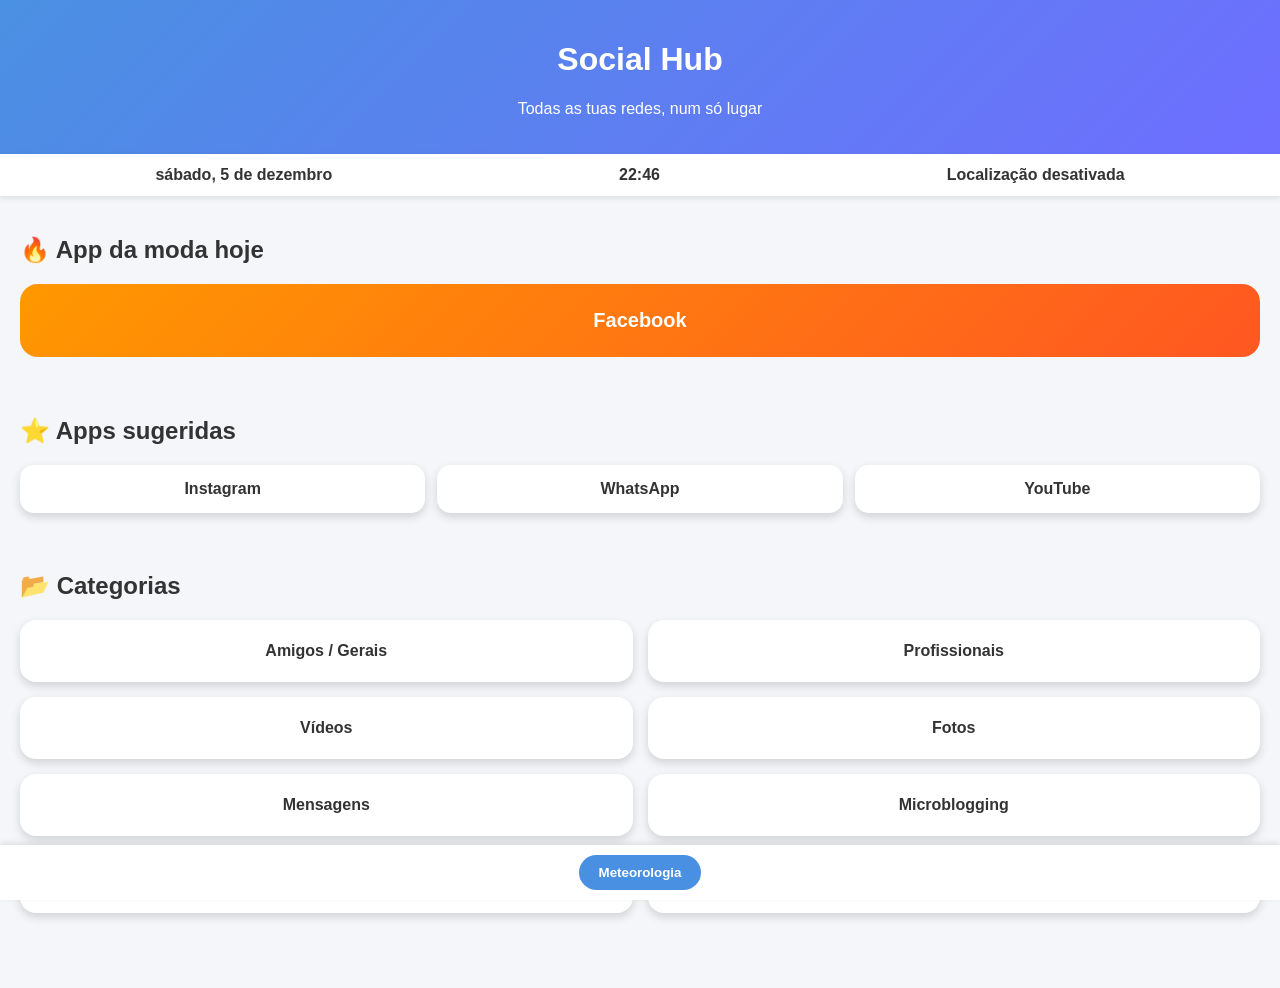
==== index.html @ f5e33314 "Update index.html" ====
<!DOCTYPE html>
<html lang="pt">
<head>
  <meta charset="UTF-8">
  <meta name="viewport" content="width=device-width, initial-scale=1.0">
  <title>Social Hub</title>
  <link rel="stylesheet" href="style.css">
</head>
<body>

<header class="top">
  <h1>Social Hub</h1>
  <p>Todas as tuas redes, num só lugar</p>
</header>

<section class="info-bar">
  <div id="data"></div>
  <div id="hora"></div>
  <div id="localizacao">A localizar...</div>
</section>

<section class="section destaque">
  <h2>🔥 App da moda hoje</h2>
  <div id="appModa" class="highlight-card" onclick="abrirAppModa()"></div>
</section>

<section class="section">
  <h2>⭐ Apps sugeridas</h2>
  <div class="cards">
    <div class="card" onclick="abrirCategoria('gerais')">Instagram</div>
    <div class="card" onclick="abrirCategoria('mensagens')">WhatsApp</div>
    <div class="card" onclick="abrirCategoria('videos')">YouTube</div>
  </div>
</section>

<section class="section">
  <h2>📂 Categorias</h2>
  <div class="categories">
    <div class="category" onclick="abrirCategoria('gerais')">Amigos / Gerais</div>
    <div class="category" onclick="abrirCategoria('profissionais')">Profissionais</div>
    <div class="category" onclick="abrirCategoria('videos')">Vídeos</div>
    <div class="category" onclick="abrirCategoria('fotos')">Fotos</div>
    <div class="category" onclick="abrirCategoria('mensagens')">Mensagens</div>
    <div class="category" onclick="abrirCategoria('microblogging')">Microblogging</div>
    <div class="category" onclick="abrirCategoria('nichos')">Nicho / Interesses</div>
    <div class="category" onclick="abrirCategoria('regionais')">Regionais</div>
  </div>
</section>

<footer>
  <button onclick="alert('Meteorologia em breve 🌦️')">Meteorologia</button>
</footer>

<script src="script.js"></script>
<script>
/* =====================
   DATA & HORA
===================== */
function atualizarHora() {
  const agora = new Date();
  document.getElementById("hora").innerText =
    agora.toLocaleTimeString("pt-PT", { hour: '2-digit', minute: '2-digit' });
  document.getElementById("data").innerText =
    agora.toLocaleDateString("pt-PT", { weekday: 'long', day: 'numeric', month: 'long' });
}
atualizarHora();
setInterval(atualizarHora, 1000);

/* =====================
   APP DA MODA
===================== */
const appsModa = [
  { nome: "Instagram", link: "category.html?cat=gerais" },
  { nome: "TikTok", link: "category.html?cat=gerais" },
  { nome: "WhatsApp", link: "category.html?cat=mensagens" },
  { nome: "Telegram", link: "category.html?cat=mensagens" },
  { nome: "YouTube", link: "category.html?cat=videos" },
  { nome: "Facebook", link: "category.html?cat=gerais" }
];

const hoje = new Date().getDate();
const appModaHoje = appsModa[hoje % appsModa.length];

document.getElementById("appModa").innerText = appModaHoje.nome;

function abrirAppModa() {
  window.location.href = appModaHoje.link;
}

/* =====================
   LOCALIZAÇÃO (SÓ CIDADE)
===================== */
if (navigator.geolocation) {
  navigator.geolocation.getCurrentPosition(pos => {
    fetch(`https://nominatim.openstreetmap.org/reverse?format=json&lat=${pos.coords.latitude}&lon=${pos.coords.longitude}`)
      .then(res => res.json())
      .then(data => {
        const cidade =
          data.address.city ||
          data.address.town ||
          data.address.village ||
          "";
        document.getElementById("localizacao").innerText = cidade || "Localização indisponível";
      });
  }, () => {
    document.getElementById("localizacao").innerText = "Localização desativada";
  });
}
</script>

</body>
</html>
---- style.css ----
* { box-sizing: border-box; }

body {
  margin: 0;
  font-family: Arial, sans-serif;
  background: #f4f6fa;
  color: #333;
}

.top {
  background: linear-gradient(135deg, #4a90e2, #6f6eff);
  color: white;
  text-align: center;
  padding: 20px;
}

.info-bar {
  display: flex;
  justify-content: space-around;
  background: white;
  padding: 12px;
  font-weight: bold;
  box-shadow: 0 2px 6px rgba(0,0,0,0.1);
}

.section {
  padding: 20px;
}

.highlight-card {
  background: linear-gradient(135deg, #ff9800, #ff5722);
  color: white;
  text-align: center;
  padding: 25px;
  border-radius: 18px;
  font-size: 20px;
  font-weight: bold;
}

.cards {
  display: flex;
  gap: 12px;
}

.card {
  flex: 1;
  background: white;
  padding: 15px;
  text-align: center;
  border-radius: 14px;
  box-shadow: 0 4px 10px rgba(0,0,0,0.15);
  font-weight: bold;
}

.categories {
  display: grid;
  grid-template-columns: repeat(2, 1fr);
  gap: 15px;
}

.category {
  background: white;
  padding: 22px 10px;
  text-align: center;
  border-radius: 16px;
  box-shadow: 0 4px 10px rgba(0,0,0,0.15);
  font-weight: bold;
  cursor: pointer;
}

footer {
  position: sticky;
  bottom: 0;
  background: white;
  padding: 10px;
  text-align: center;
  box-shadow: 0 -2px 6px rgba(0,0,0,0.1);
}

footer button {
  padding: 10px 20px;
  border: none;
  border-radius: 20px;
  background: #4a90e2;
  color: white;
  font-weight: bold;
}
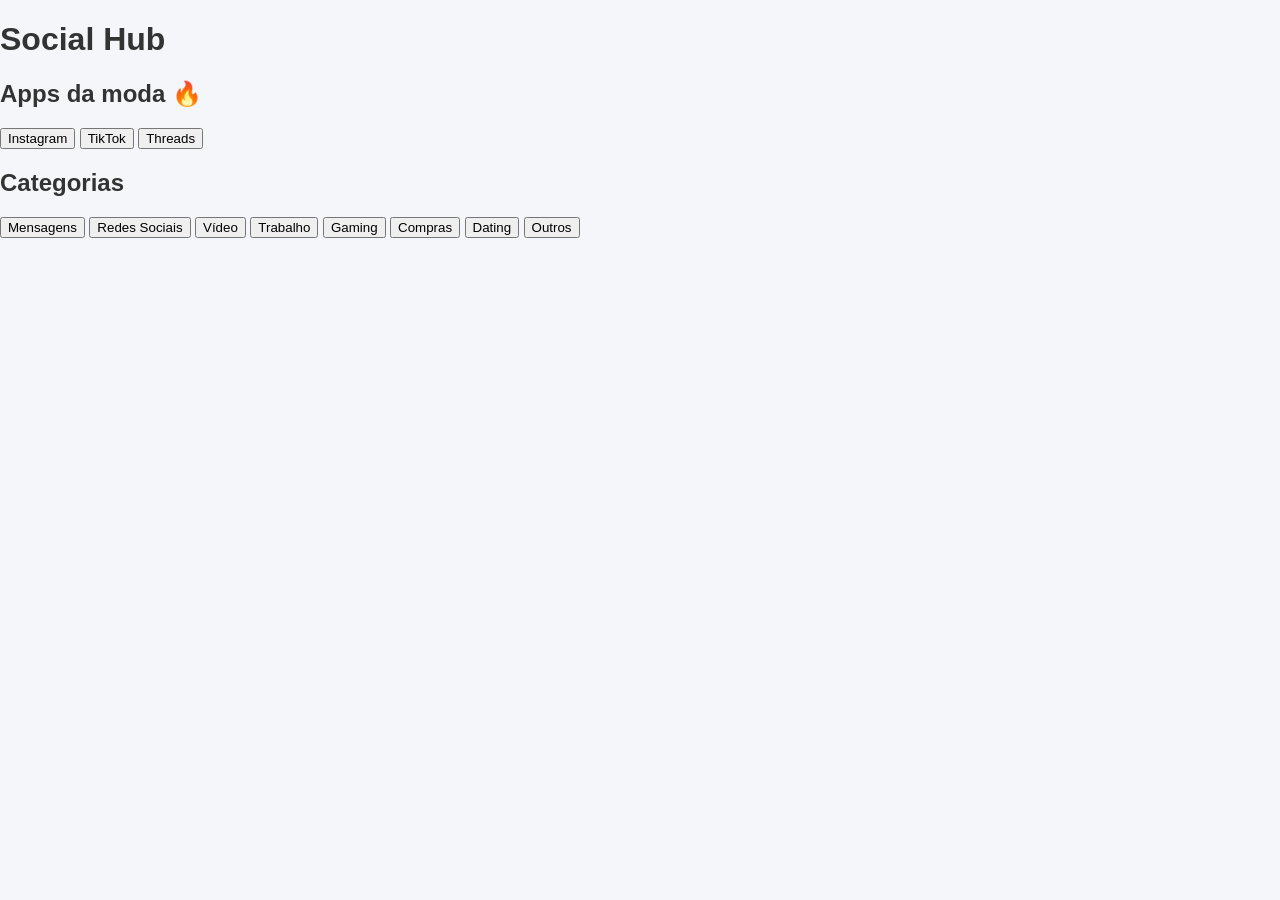
==== commit 706f078f: "Update index.html" ====
--- a/index.html
+++ b/index.html
@@ -1,5 +1,5 @@
 <!DOCTYPE html>
-<html lang="pt">
+<html lang="pt-PT">
 <head>
   <meta charset="UTF-8">
   <meta name="viewport" content="width=device-width, initial-scale=1.0">
@@ -8,105 +8,37 @@
 </head>
 <body>
 
-<header class="top">
+<header>
   <h1>Social Hub</h1>
-  <p>Todas as tuas redes, num só lugar</p>
+  <div id="info">
+    <span id="dataHora"></span>
+    <span id="cidade"></span>
+  </div>
 </header>
 
-<section class="info-bar">
-  <div id="data"></div>
-  <div id="hora"></div>
-  <div id="localizacao">A localizar...</div>
-</section>
-
-<section class="section destaque">
-  <h2>🔥 App da moda hoje</h2>
-  <div id="appModa" class="highlight-card" onclick="abrirAppModa()"></div>
-</section>
-
-<section class="section">
-  <h2>⭐ Apps sugeridas</h2>
-  <div class="cards">
-    <div class="card" onclick="abrirCategoria('gerais')">Instagram</div>
-    <div class="card" onclick="abrirCategoria('mensagens')">WhatsApp</div>
-    <div class="card" onclick="abrirCategoria('videos')">YouTube</div>
+<section>
+  <h2>Apps da moda 🔥</h2>
+  <div class="grid">
+    <button onclick="abrirApp('instagram')">Instagram</button>
+    <button onclick="abrirApp('tiktok')">TikTok</button>
+    <button onclick="abrirApp('threads')">Threads</button>
   </div>
 </section>
 
-<section class="section">
-  <h2>📂 Categorias</h2>
-  <div class="categories">
-    <div class="category" onclick="abrirCategoria('gerais')">Amigos / Gerais</div>
-    <div class="category" onclick="abrirCategoria('profissionais')">Profissionais</div>
-    <div class="category" onclick="abrirCategoria('videos')">Vídeos</div>
-    <div class="category" onclick="abrirCategoria('fotos')">Fotos</div>
-    <div class="category" onclick="abrirCategoria('mensagens')">Mensagens</div>
-    <div class="category" onclick="abrirCategoria('microblogging')">Microblogging</div>
-    <div class="category" onclick="abrirCategoria('nichos')">Nicho / Interesses</div>
-    <div class="category" onclick="abrirCategoria('regionais')">Regionais</div>
+<section>
+  <h2>Categorias</h2>
+  <div class="grid">
+    <button onclick="abrirCategoria('mensagens')">Mensagens</button>
+    <button onclick="abrirCategoria('redes')">Redes Sociais</button>
+    <button onclick="abrirCategoria('video')">Vídeo</button>
+    <button onclick="abrirCategoria('trabalho')">Trabalho</button>
+    <button onclick="abrirCategoria('gaming')">Gaming</button>
+    <button onclick="abrirCategoria('compras')">Compras</button>
+    <button onclick="abrirCategoria('dating')">Dating</button>
+    <button onclick="abrirCategoria('outros')">Outros</button>
   </div>
 </section>
 
-<footer>
-  <button onclick="alert('Meteorologia em breve 🌦️')">Meteorologia</button>
-</footer>
-
 <script src="script.js"></script>
-<script>
-/* =====================
-   DATA & HORA
-===================== */
-function atualizarHora() {
-  const agora = new Date();
-  document.getElementById("hora").innerText =
-    agora.toLocaleTimeString("pt-PT", { hour: '2-digit', minute: '2-digit' });
-  document.getElementById("data").innerText =
-    agora.toLocaleDateString("pt-PT", { weekday: 'long', day: 'numeric', month: 'long' });
-}
-atualizarHora();
-setInterval(atualizarHora, 1000);
-
-/* =====================
-   APP DA MODA
-===================== */
-const appsModa = [
-  { nome: "Instagram", link: "category.html?cat=gerais" },
-  { nome: "TikTok", link: "category.html?cat=gerais" },
-  { nome: "WhatsApp", link: "category.html?cat=mensagens" },
-  { nome: "Telegram", link: "category.html?cat=mensagens" },
-  { nome: "YouTube", link: "category.html?cat=videos" },
-  { nome: "Facebook", link: "category.html?cat=gerais" }
-];
-
-const hoje = new Date().getDate();
-const appModaHoje = appsModa[hoje % appsModa.length];
-
-document.getElementById("appModa").innerText = appModaHoje.nome;
-
-function abrirAppModa() {
-  window.location.href = appModaHoje.link;
-}
-
-/* =====================
-   LOCALIZAÇÃO (SÓ CIDADE)
-===================== */
-if (navigator.geolocation) {
-  navigator.geolocation.getCurrentPosition(pos => {
-    fetch(`https://nominatim.openstreetmap.org/reverse?format=json&lat=${pos.coords.latitude}&lon=${pos.coords.longitude}`)
-      .then(res => res.json())
-      .then(data => {
-        const cidade =
-          data.address.city ||
-          data.address.town ||
-          data.address.village ||
-          "";
-        document.getElementById("localizacao").innerText = cidade || "Localização indisponível";
-      });
-  }, () => {
-    document.getElementById("localizacao").innerText = "Localização desativada";
-  });
-}
-</script>
-
 </body>
 </html>
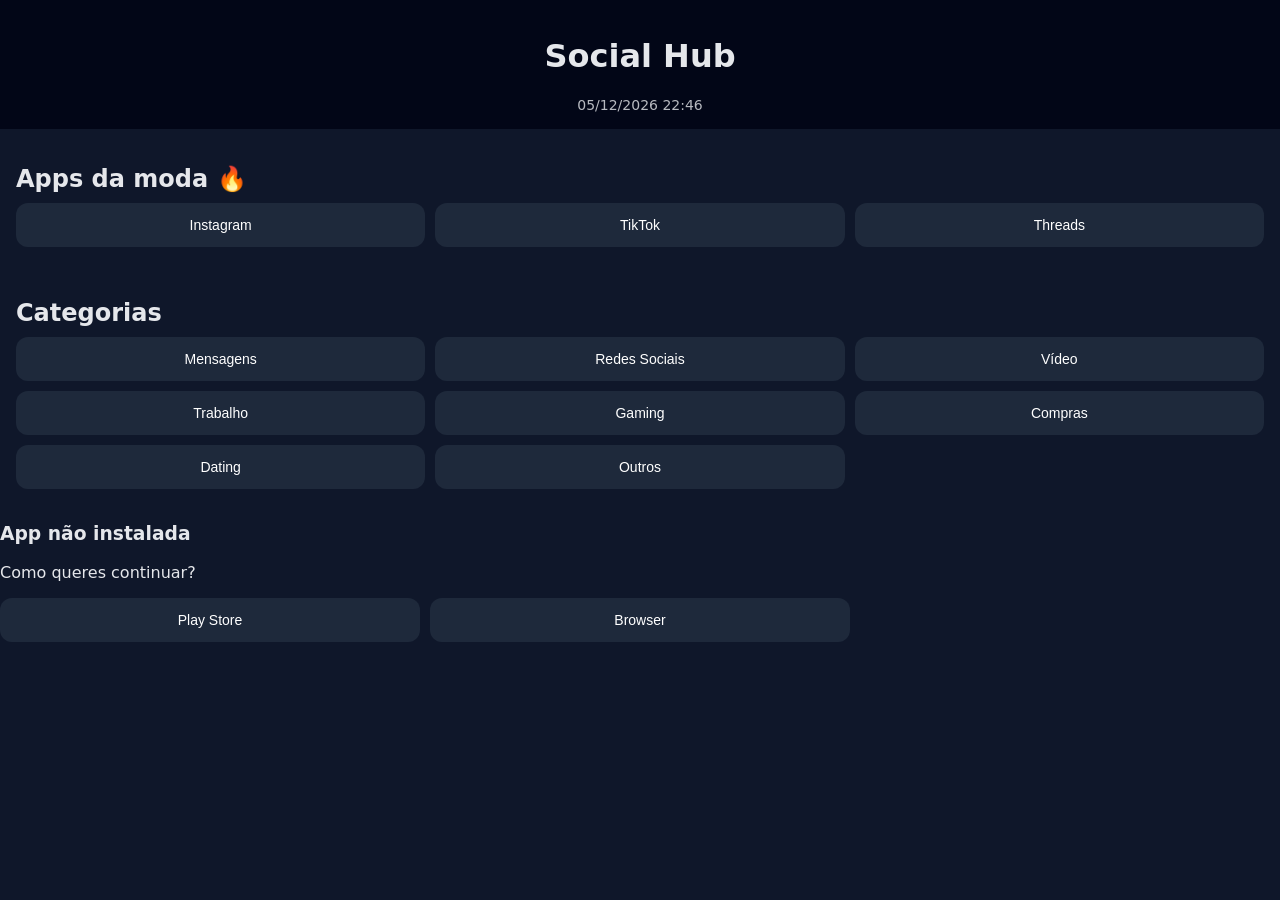
==== commit 00a523c8: "Update index.html" ====
--- a/index.html
+++ b/index.html
@@ -39,6 +39,18 @@
   </div>
 </section>
 
+<!-- MODAL -->
+<div id="modal" class="hidden">
+  <div class="modal-box">
+    <h3>App não instalada</h3>
+    <p>Como queres continuar?</p>
+    <div class="grid">
+      <button id="btnPlayStore">Play Store</button>
+      <button id="btnBrowser">Browser</button>
+    </div>
+  </div>
+</div>
+
 <script src="script.js"></script>
 </body>
 </html>
--- a/style.css
+++ b/style.css
@@ -1,87 +1,44 @@
-* { box-sizing: border-box; }
-
 body {
   margin: 0;
-  font-family: Arial, sans-serif;
-  background: #f4f6fa;
-  color: #333;
+  font-family: system-ui, Arial, sans-serif;
+  background: #0f172a;
+  color: #e5e7eb;
 }
 
-.top {
-  background: linear-gradient(135deg, #4a90e2, #6f6eff);
-  color: white;
+header {
+  padding: 16px;
   text-align: center;
-  padding: 20px;
+  background: #020617;
 }
 
-.info-bar {
-  display: flex;
-  justify-content: space-around;
-  background: white;
-  padding: 12px;
-  font-weight: bold;
-  box-shadow: 0 2px 6px rgba(0,0,0,0.1);
+#info {
+  font-size: 14px;
+  opacity: 0.8;
 }
 
-.section {
-  padding: 20px;
+section {
+  padding: 16px;
 }
 
-.highlight-card {
-  background: linear-gradient(135deg, #ff9800, #ff5722);
-  color: white;
-  text-align: center;
-  padding: 25px;
-  border-radius: 18px;
-  font-size: 20px;
-  font-weight: bold;
+h2 {
+  margin-bottom: 10px;
 }
 
-.cards {
-  display: flex;
-  gap: 12px;
+.grid {
+  display: grid;
+  grid-template-columns: repeat(3, 1fr);
+  gap: 10px;
 }
 
-.card {
-  flex: 1;
-  background: white;
-  padding: 15px;
-  text-align: center;
-  border-radius: 14px;
-  box-shadow: 0 4px 10px rgba(0,0,0,0.15);
-  font-weight: bold;
+button {
+  padding: 14px;
+  border: none;
+  border-radius: 12px;
+  background: #1e293b;
+  color: white;
+  font-size: 14px;
 }
 
-.categories {
-  display: grid;
-  grid-template-columns: repeat(2, 1fr);
-  gap: 15px;
+button:active {
+  background: #334155;
 }
-
-.category {
-  background: white;
-  padding: 22px 10px;
-  text-align: center;
-  border-radius: 16px;
-  box-shadow: 0 4px 10px rgba(0,0,0,0.15);
-  font-weight: bold;
-  cursor: pointer;
-}
-
-footer {
-  position: sticky;
-  bottom: 0;
-  background: white;
-  padding: 10px;
-  text-align: center;
-  box-shadow: 0 -2px 6px rgba(0,0,0,0.1);
-}
-
-footer button {
-  padding: 10px 20px;
-  border: none;
-  border-radius: 20px;
-  background: #4a90e2;
-  color: white;
-  font-weight: bold;
-}
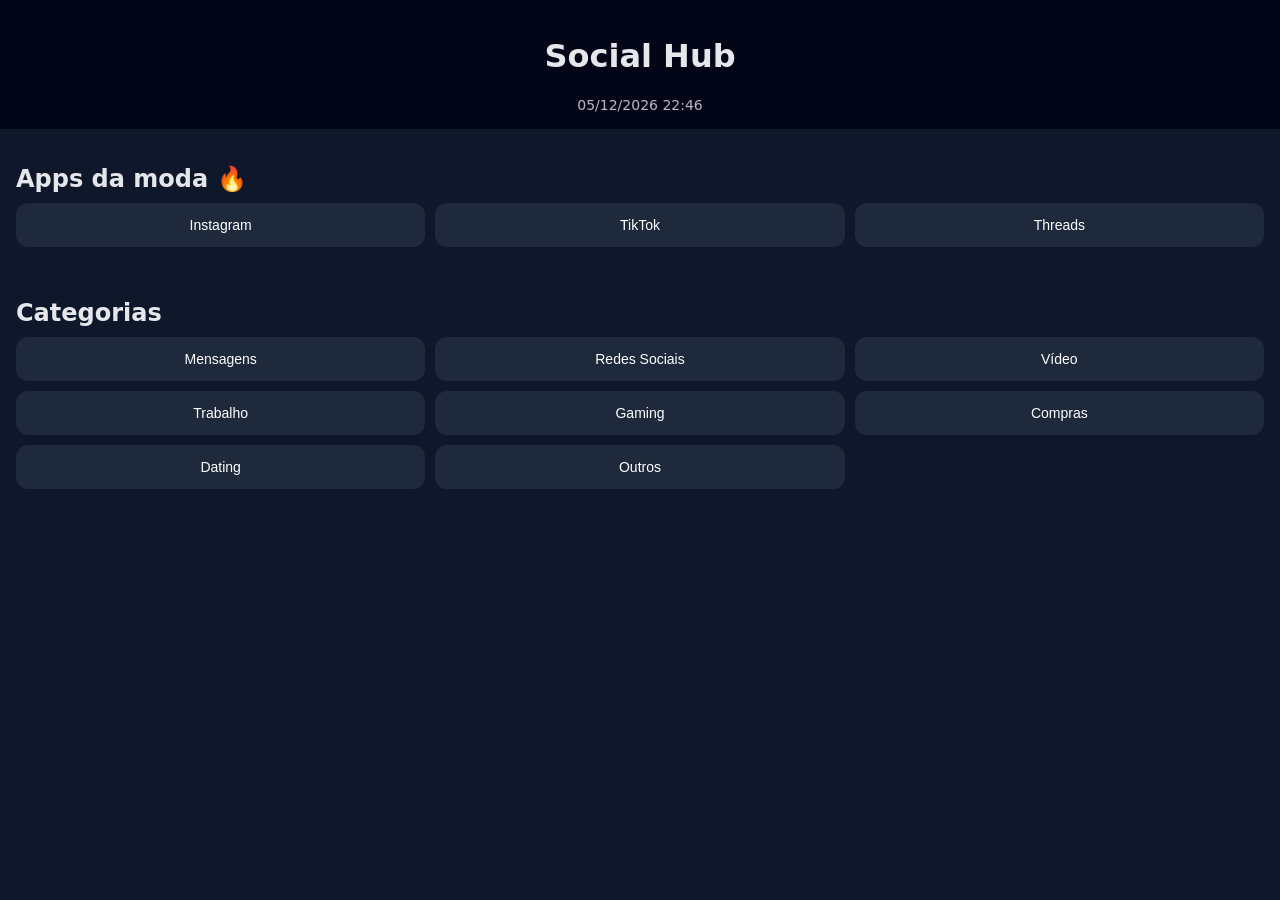
==== commit 4897b8db: "Update index.html" ====
--- a/index.html
+++ b/index.html
@@ -19,9 +19,9 @@
 <section>
   <h2>Apps da moda 🔥</h2>
   <div class="grid">
-    <button onclick="abrirApp('instagram')">Instagram</button>
-    <button onclick="abrirApp('tiktok')">TikTok</button>
-    <button onclick="abrirApp('threads')">Threads</button>
+    <button onclick="abrirApp(apps.instagram)">Instagram</button>
+    <button onclick="abrirApp(apps.tiktok)">TikTok</button>
+    <button onclick="abrirApp(apps.threads)">Threads</button>
   </div>
 </section>
 
@@ -39,8 +39,8 @@
   </div>
 </section>
 
-<!-- MODAL -->
-<div id="modal" class="hidden">
+<!-- MODAL PARA APP NÃO INSTALADA -->
+<div id="modalApp" class="hidden">
   <div class="modal-box">
     <h3>App não instalada</h3>
     <p>Como queres continuar?</p>
--- a/style.css
+++ b/style.css
@@ -42,3 +42,35 @@
 button:active {
   background: #334155;
 }
+
+/* MODAL */
+#modal {
+  position: fixed;
+  inset: 0;
+  background: rgba(0,0,0,0.6);
+  display: flex;
+  align-items: center;
+  justify-content: center;
+  z-index: 999;
+}
+
+.hidden {
+  display: none;
+}
+
+.modal-box {
+  background: #020617;
+  padding: 20px;
+  border-radius: 16px;
+  width: 90%;
+  max-width: 320px;
+  text-align: center;
+}
+
+.modal-box h3 {
+  margin-top: 0;
+}
+
+.modal-box .grid {
+  grid-template-columns: repeat(2, 1fr);
+}
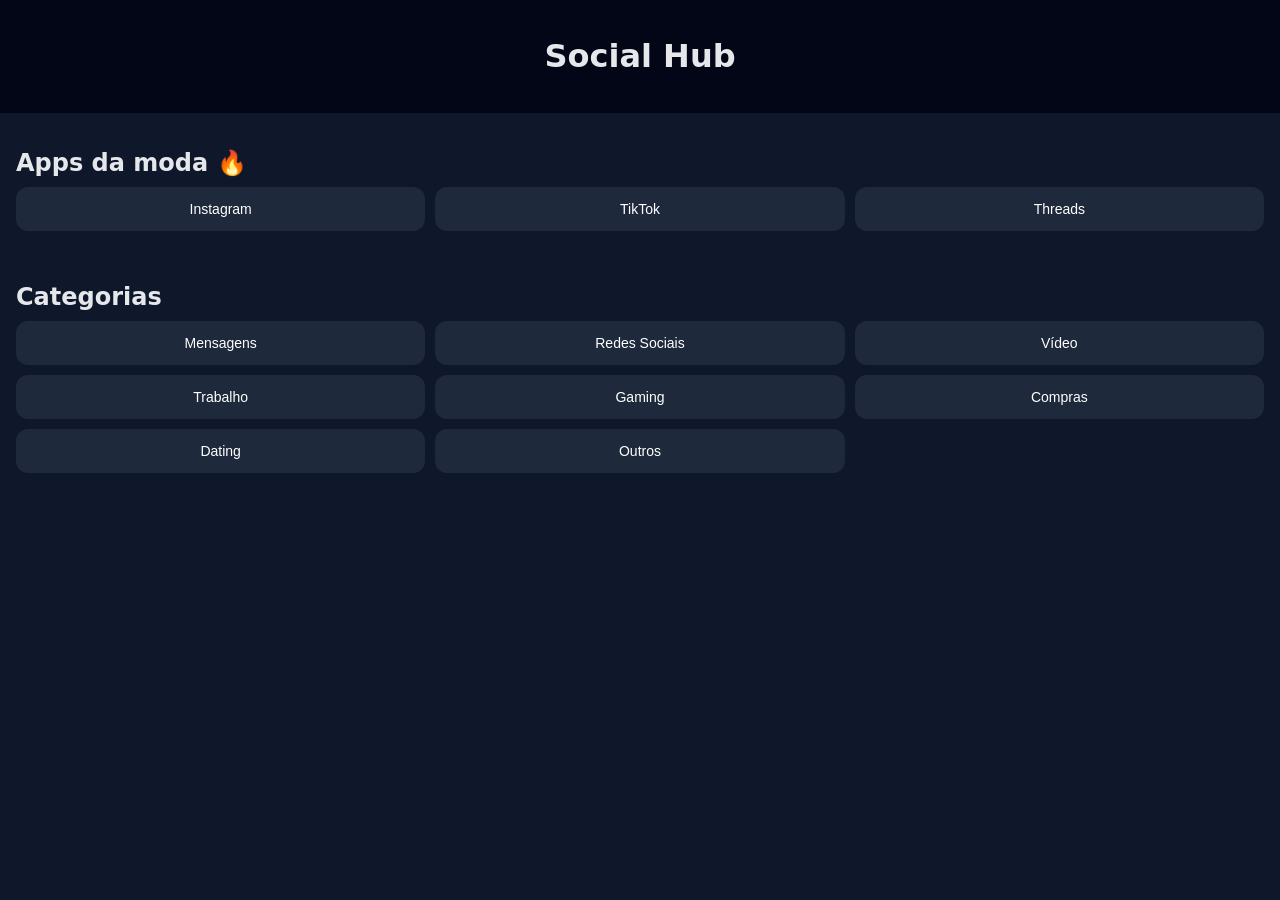
==== commit cf1d795a: "Update index.html" ====
--- a/index.html
+++ b/index.html
@@ -39,18 +39,6 @@
   </div>
 </section>
 
-<!-- MODAL PARA APP NÃO INSTALADA -->
-<div id="modalApp" class="hidden">
-  <div class="modal-box">
-    <h3>App não instalada</h3>
-    <p>Como queres continuar?</p>
-    <div class="grid">
-      <button id="btnPlayStore">Play Store</button>
-      <button id="btnBrowser">Browser</button>
-    </div>
-  </div>
-</div>
-
 <script src="script.js"></script>
 </body>
 </html>
--- a/style.css
+++ b/style.css
@@ -44,7 +44,7 @@
 }
 
 /* MODAL */
-#modal {
+#modalApp {
   position: fixed;
   inset: 0;
   background: rgba(0,0,0,0.6);
@@ -73,4 +73,6 @@
 
 .modal-box .grid {
   grid-template-columns: repeat(2, 1fr);
+  gap: 10px;
+  margin-top: 10px;
 }
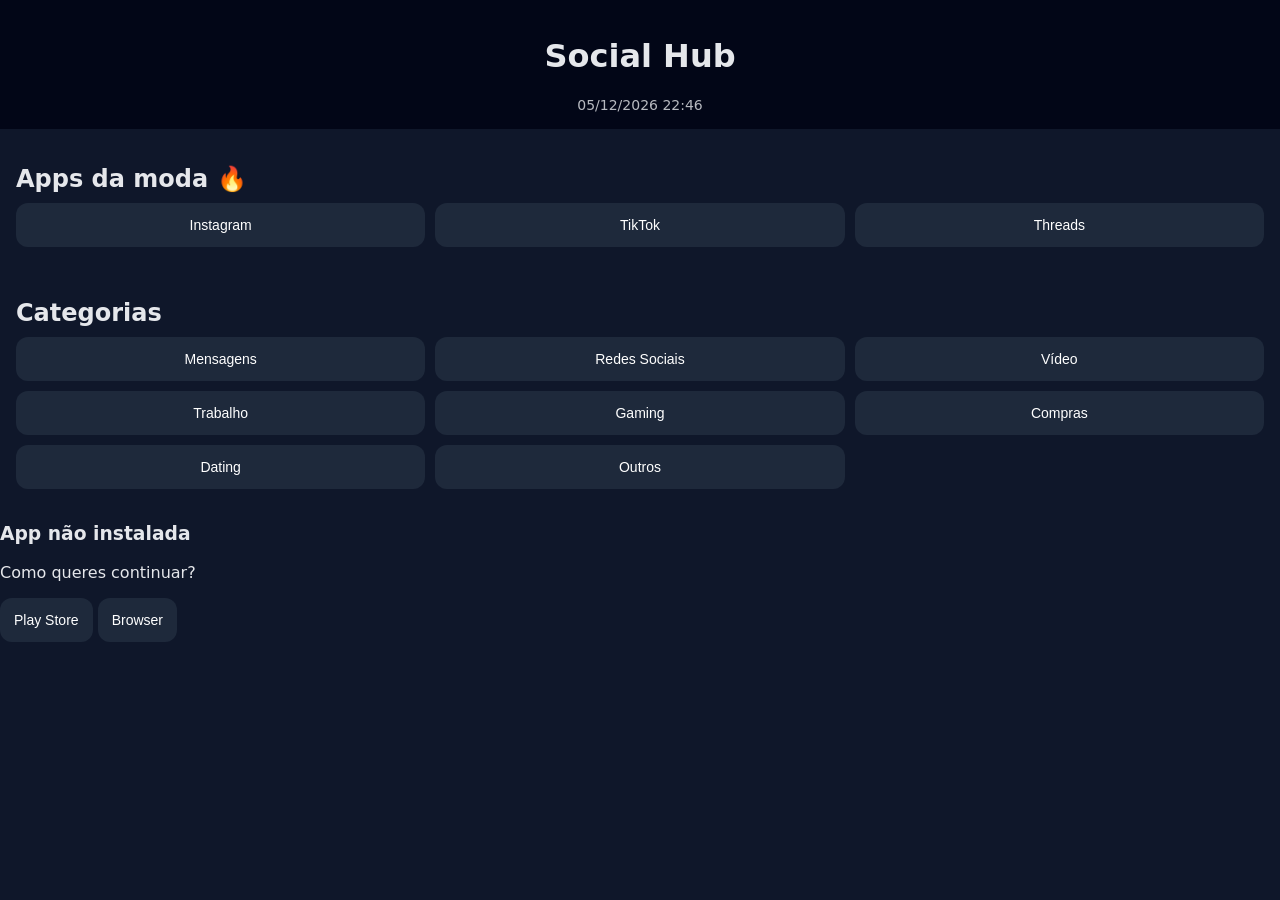
==== commit 84d5b82e: "Update index.html" ====
--- a/index.html
+++ b/index.html
@@ -39,6 +39,18 @@
   </div>
 </section>
 
+<!-- MODAL SEMPRE PRESENTE -->
+<div id="modalApp" class="modal-inativo">
+  <div class="modal-box">
+    <h3>App não instalada</h3>
+    <p>Como queres continuar?</p>
+    <div class="btn-grid">
+      <button id="btnPlayStore">Play Store</button>
+      <button id="btnBrowser">Browser</button>
+    </div>
+  </div>
+</div>
+
 <script src="script.js"></script>
 </body>
 </html>
--- a/style.css
+++ b/style.css
@@ -42,37 +42,3 @@
 button:active {
   background: #334155;
 }
-
-/* MODAL */
-#modalApp {
-  position: fixed;
-  inset: 0;
-  background: rgba(0,0,0,0.6);
-  display: flex;
-  align-items: center;
-  justify-content: center;
-  z-index: 999;
-}
-
-.hidden {
-  display: none;
-}
-
-.modal-box {
-  background: #020617;
-  padding: 20px;
-  border-radius: 16px;
-  width: 90%;
-  max-width: 320px;
-  text-align: center;
-}
-
-.modal-box h3 {
-  margin-top: 0;
-}
-
-.modal-box .grid {
-  grid-template-columns: repeat(2, 1fr);
-  gap: 10px;
-  margin-top: 10px;
-}
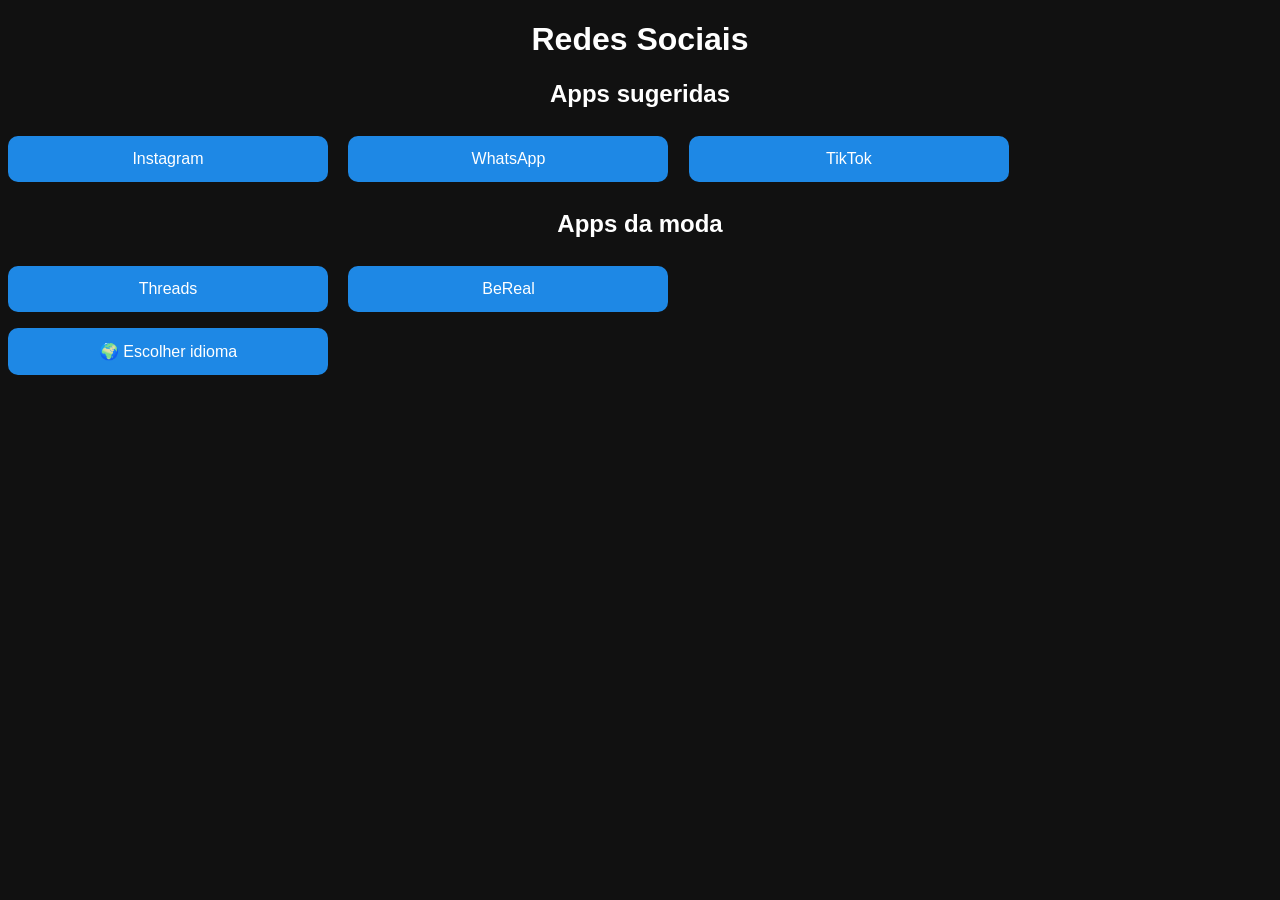
==== commit 2c3706f0: "Update index.html" ====
--- a/index.html
+++ b/index.html
@@ -1,56 +1,41 @@
 <!DOCTYPE html>
-<html lang="pt-PT">
+<html lang="pt">
 <head>
   <meta charset="UTF-8">
-  <meta name="viewport" content="width=device-width, initial-scale=1.0">
-  <title>Social Hub</title>
+  <title>Redes Sociais</title>
   <link rel="stylesheet" href="style.css">
 </head>
 <body>
 
-<header>
-  <h1>Social Hub</h1>
-  <div id="info">
-    <span id="dataHora"></span>
-    <span id="cidade"></span>
-  </div>
-</header>
+<h1 data-i18n="title"></h1>
 
 <section>
-  <h2>Apps da moda 🔥</h2>
-  <div class="grid">
-    <button onclick="abrirApp(apps.instagram)">Instagram</button>
-    <button onclick="abrirApp(apps.tiktok)">TikTok</button>
-    <button onclick="abrirApp(apps.threads)">Threads</button>
-  </div>
+  <h2 data-i18n="suggested"></h2>
+  <button class="btn">Instagram</button>
+  <button class="btn">WhatsApp</button>
+  <button class="btn">TikTok</button>
 </section>
 
 <section>
-  <h2>Categorias</h2>
-  <div class="grid">
-    <button onclick="abrirCategoria('mensagens')">Mensagens</button>
-    <button onclick="abrirCategoria('redes')">Redes Sociais</button>
-    <button onclick="abrirCategoria('video')">Vídeo</button>
-    <button onclick="abrirCategoria('trabalho')">Trabalho</button>
-    <button onclick="abrirCategoria('gaming')">Gaming</button>
-    <button onclick="abrirCategoria('compras')">Compras</button>
-    <button onclick="abrirCategoria('dating')">Dating</button>
-    <button onclick="abrirCategoria('outros')">Outros</button>
-  </div>
+  <h2 data-i18n="trending"></h2>
+  <button class="btn">Threads</button>
+  <button class="btn">BeReal</button>
 </section>
 
-<!-- MODAL SEMPRE PRESENTE -->
-<div id="modalApp" class="modal-inativo">
-  <div class="modal-box">
-    <h3>App não instalada</h3>
-    <p>Como queres continuar?</p>
-    <div class="btn-grid">
-      <button id="btnPlayStore">Play Store</button>
-      <button id="btnBrowser">Browser</button>
-    </div>
+<button class="btn" onclick="document.getElementById('langModal').classList.add('show')">
+  🌍 <span data-i18n="chooseLang"></span>
+</button>
+
+<!-- Modal Idioma -->
+<div id="langModal" class="modal">
+  <div class="modal-content">
+    <h3 data-i18n="chooseLang"></h3>
+    <button class="btn" onclick="setLanguage('pt')">Português</button>
+    <button class="btn" onclick="setLanguage('en')">English</button>
   </div>
 </div>
 
+<script src="lang.js"></script>
 <script src="script.js"></script>
 </body>
 </html>
--- a/style.css
+++ b/style.css
@@ -1,44 +1,47 @@
 body {
   margin: 0;
-  font-family: system-ui, Arial, sans-serif;
-  background: #0f172a;
-  color: #e5e7eb;
+  font-family: Arial, sans-serif;
+  background: #111;
+  color: #fff;
 }
 
-header {
-  padding: 16px;
+h1, h2 {
   text-align: center;
-  background: #020617;
-}
-
-#info {
-  font-size: 14px;
-  opacity: 0.8;
-}
-
-section {
-  padding: 16px;
-}
-
-h2 {
-  margin-bottom: 10px;
-}
-
-.grid {
-  display: grid;
-  grid-template-columns: repeat(3, 1fr);
-  gap: 10px;
 }
 
 button {
   padding: 14px;
+  margin: 8px;
+  border-radius: 10px;
   border: none;
-  border-radius: 12px;
-  background: #1e293b;
-  color: white;
-  font-size: 14px;
+  font-size: 16px;
+  cursor: pointer;
 }
 
-button:active {
-  background: #334155;
+.btn {
+  width: 90%;
+  max-width: 320px;
+  background: #1e88e5;
+  color: white;
 }
+
+.modal {
+  position: fixed;
+  inset: 0;
+  background: rgba(0,0,0,0.7);
+  display: none;
+  align-items: center;
+  justify-content: center;
+  z-index: 999;
+}
+
+.modal.show {
+  display: flex;
+}
+
+.modal-content {
+  background: #222;
+  padding: 20px;
+  border-radius: 14px;
+  text-align: center;
+}
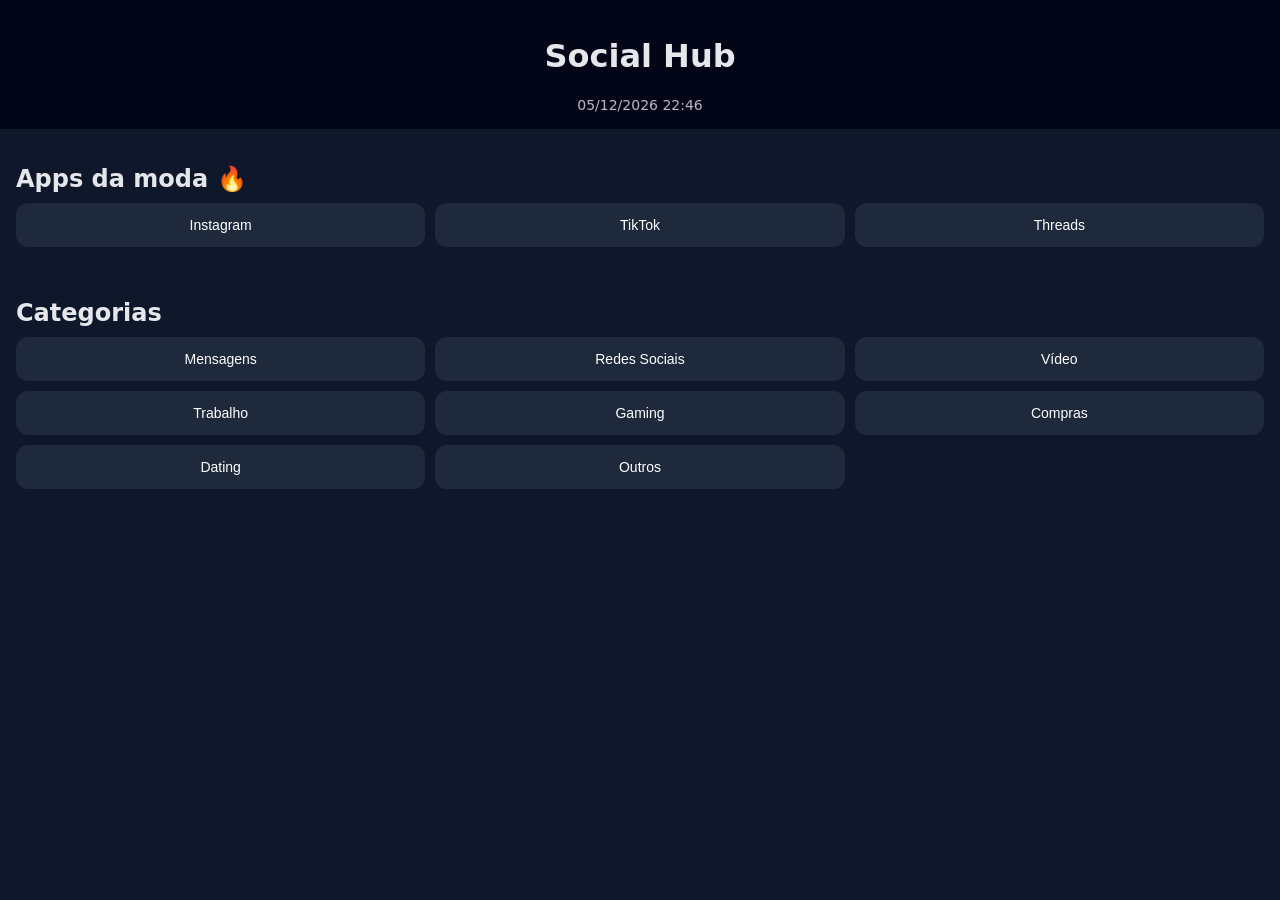
==== commit c5e02cdf: "Update index.html" ====
--- a/index.html
+++ b/index.html
@@ -1,41 +1,56 @@
 <!DOCTYPE html>
-<html lang="pt">
+<html lang="pt-PT">
 <head>
   <meta charset="UTF-8">
-  <title>Redes Sociais</title>
+  <meta name="viewport" content="width=device-width, initial-scale=1.0">
+  <title>Social Hub</title>
   <link rel="stylesheet" href="style.css">
 </head>
 <body>
 
-<h1 data-i18n="title"></h1>
+<header>
+  <h1>Social Hub</h1>
+  <div id="info">
+    <span id="dataHora"></span>
+    <span id="cidade"></span>
+  </div>
+</header>
 
 <section>
-  <h2 data-i18n="suggested"></h2>
-  <button class="btn">Instagram</button>
-  <button class="btn">WhatsApp</button>
-  <button class="btn">TikTok</button>
+  <h2>Apps da moda 🔥</h2>
+  <div class="grid">
+    <button onclick="abrirApp(apps.instagram)">Instagram</button>
+    <button onclick="abrirApp(apps.tiktok)">TikTok</button>
+    <button onclick="abrirApp(apps.threads)">Threads</button>
+  </div>
 </section>
 
 <section>
-  <h2 data-i18n="trending"></h2>
-  <button class="btn">Threads</button>
-  <button class="btn">BeReal</button>
+  <h2>Categorias</h2>
+  <div class="grid">
+    <button onclick="abrirCategoria('mensagens')">Mensagens</button>
+    <button onclick="abrirCategoria('redes')">Redes Sociais</button>
+    <button onclick="abrirCategoria('video')">Vídeo</button>
+    <button onclick="abrirCategoria('trabalho')">Trabalho</button>
+    <button onclick="abrirCategoria('gaming')">Gaming</button>
+    <button onclick="abrirCategoria('compras')">Compras</button>
+    <button onclick="abrirCategoria('dating')">Dating</button>
+    <button onclick="abrirCategoria('outros')">Outros</button>
+  </div>
 </section>
 
-<button class="btn" onclick="document.getElementById('langModal').classList.add('show')">
-  🌍 <span data-i18n="chooseLang"></span>
-</button>
-
-<!-- Modal Idioma -->
-<div id="langModal" class="modal">
-  <div class="modal-content">
-    <h3 data-i18n="chooseLang"></h3>
-    <button class="btn" onclick="setLanguage('pt')">Português</button>
-    <button class="btn" onclick="setLanguage('en')">English</button>
+<!-- MODAL SEMPRE PRESENTE -->
+<div id="modalApp" class="modal-inativo">
+  <div class="modal-box">
+    <h3>App não instalada</h3>
+    <p>Como queres continuar?</p>
+    <div class="btn-grid">
+      <button id="btnPlayStore">Play Store</button>
+      <button id="btnBrowser">Browser</button>
+    </div>
   </div>
 </div>
 
-<script src="lang.js"></script>
 <script src="script.js"></script>
 </body>
 </html>
--- a/style.css
+++ b/style.css
@@ -1,47 +1,79 @@
 body {
   margin: 0;
-  font-family: Arial, sans-serif;
-  background: #111;
-  color: #fff;
+  font-family: system-ui, Arial, sans-serif;
+  background: #0f172a;
+  color: #e5e7eb;
 }
 
-h1, h2 {
+header {
+  padding: 16px;
   text-align: center;
+  background: #020617;
+}
+
+#info {
+  font-size: 14px;
+  opacity: 0.8;
+}
+
+section {
+  padding: 16px;
+}
+
+h2 {
+  margin-bottom: 10px;
+}
+
+.grid {
+  display: grid;
+  grid-template-columns: repeat(3, 1fr);
+  gap: 10px;
 }
 
 button {
   padding: 14px;
-  margin: 8px;
-  border-radius: 10px;
   border: none;
-  font-size: 16px;
-  cursor: pointer;
+  border-radius: 12px;
+  background: #1e293b;
+  color: white;
+  font-size: 14px;
 }
 
-.btn {
+button:active {
+  background: #334155;
+}
+
+/* ======================
+   MODAL
+====================== */
+#modalApp {
+  position: fixed;
+  inset: 0;
+  display: flex;
+  align-items: center;
+  justify-content: center;
+  background: rgba(0,0,0,0.6);
+  z-index: 999;
+  transition: opacity 0.3s;
+}
+
+.modal-inativo {
+  opacity: 0;
+  pointer-events: none;
+}
+
+.modal-box {
+  background: #020617;
+  padding: 20px;
+  border-radius: 16px;
   width: 90%;
   max-width: 320px;
-  background: #1e88e5;
-  color: white;
+  text-align: center;
 }
 
-.modal {
-  position: fixed;
-  inset: 0;
-  background: rgba(0,0,0,0.7);
-  display: none;
-  align-items: center;
-  justify-content: center;
-  z-index: 999;
+.btn-grid {
+  display: grid;
+  grid-template-columns: repeat(2, 1fr);
+  gap: 10px;
+  margin-top: 10px;
 }
-
-.modal.show {
-  display: flex;
-}
-
-.modal-content {
-  background: #222;
-  padding: 20px;
-  border-radius: 14px;
-  text-align: center;
-}
